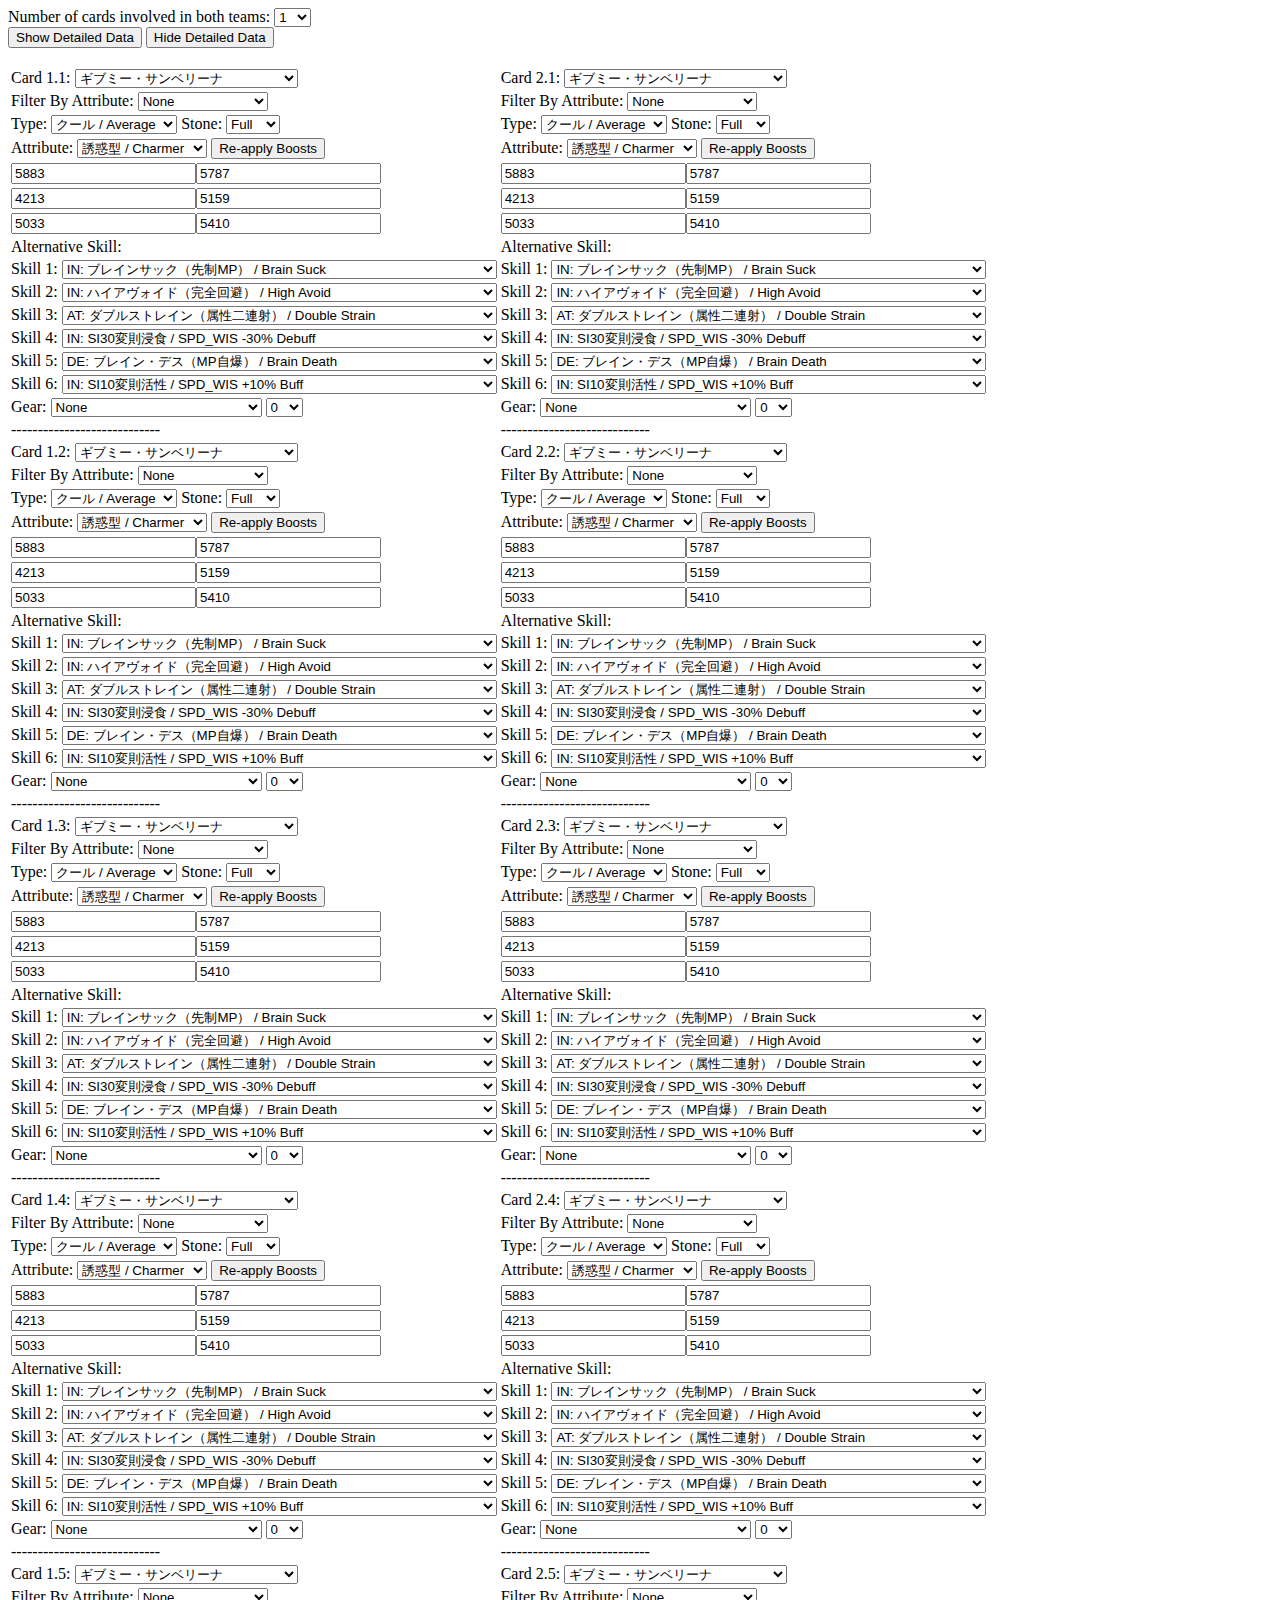
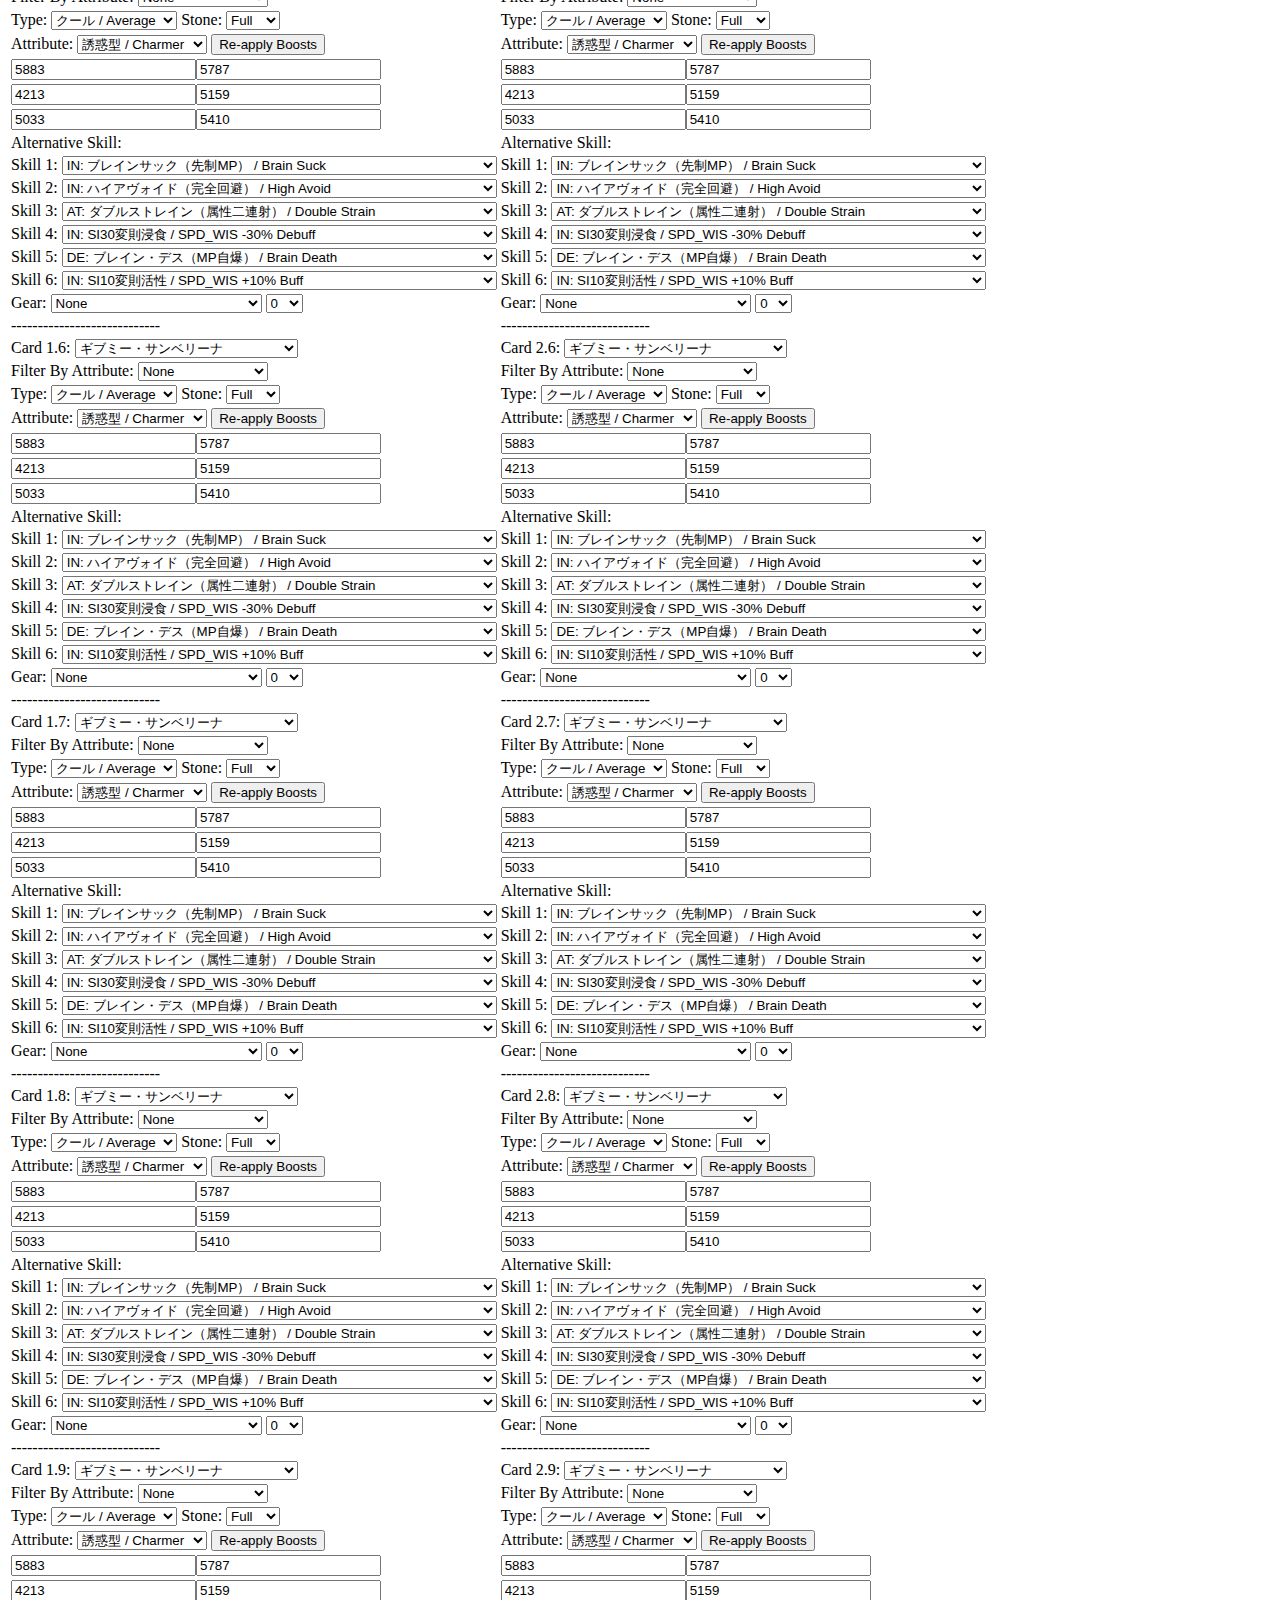
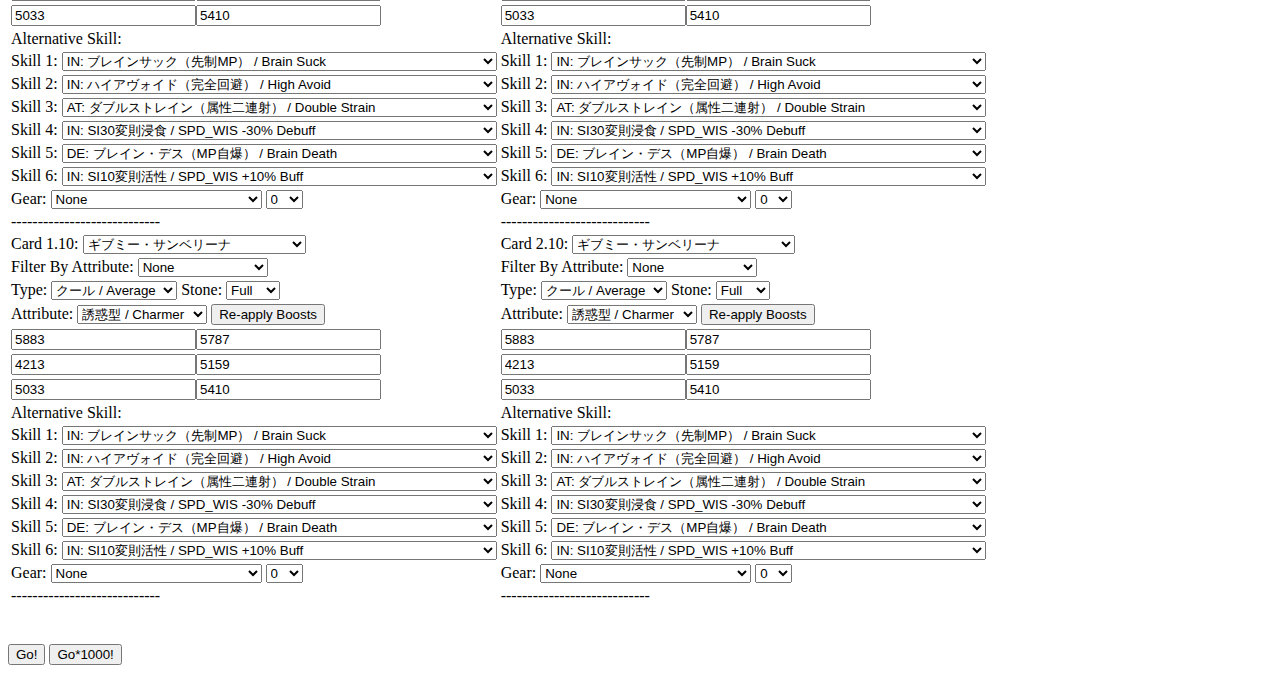
==== DC/index.html @ c234ec59 "Init DC Simulator" ====
<!DOCTYPE html>
<html>
	<head>
		<title>DC Battle Simulator</title>
		<link rel="stylesheet" type="text/css" href="style.css">
	</head>

	<body onload="generate_table(10); init_all(10)">
		Number of cards involved in both teams: <select id="num_cards"> </select> <br>
		<button id="show_details" onclick="show_details()">Show Detailed Data</button>
		<button id="hide_details" onclick="hide_details()">Hide Detailed Data</button>
		<br> <br>

		<table id="team_table">
		</table>

		<br>
		<br>

		<!--
		Colosseum Attribute Buff1:
		<select id="colo_buff_attr1" onchange="update_all(10, 1, 0); update_all(10, 2, 0)"></select>
		<select id="colo_buff_rate1" onchange="update_all(10, 1, 0); update_all(10, 2, 0)"></select> <br>
		Colosseum Attribute Buff2:
		<select id="colo_buff_attr2" onchange="update_all(10, 1, 0); update_all(10, 2, 0)"></select>
		<select id="colo_buff_rate2" onchange="update_all(10, 1, 0); update_all(10, 2, 0)"></select> <br>
		Colosseum Attribute Buff3:
		<select id="colo_buff_attr3" onchange="update_all(10, 1, 0); update_all(10, 2, 0)"></select>
		<select id="colo_buff_rate3" onchange="update_all(10, 1, 0); update_all(10, 2, 0)"></select> <br>
		Colosseum Skill Buff:
		<select id="colo_buff_skill"></select> <br>
		<br>
		-->

		<!-- <p style="display:none;"> -->
		<!-- <p> -->
		<p style="display:none;">
		From LV 70 Cool Clean to Basic: <button id="calc" onclick="basic_calc()">Calc!</button> <br>
		<input type="text" name="hpc" id="hpc"> <input type="text" name="mpc" id="mpc"> <br>
		<input type="text" name="atkc" id="atkc"> <input type="text" name="defc" id="defc"> <br>
		<input type="text" name="spdc" id="spdc"> <input type="text" name="wisc" id="wisc"> <br>
		<br>
		</p>

		<button id="battle" onclick="team_battle()">Go!</button>
		<button id="battle1000" onclick="win_rate_test()">Go*1000!</button>
		
		<p id="res"></p>
		
		<script src="cards.js" charset="UTF-8"></script>
		<script src="battle.js" charset="UTF-8"></script>

	</body>
</html>
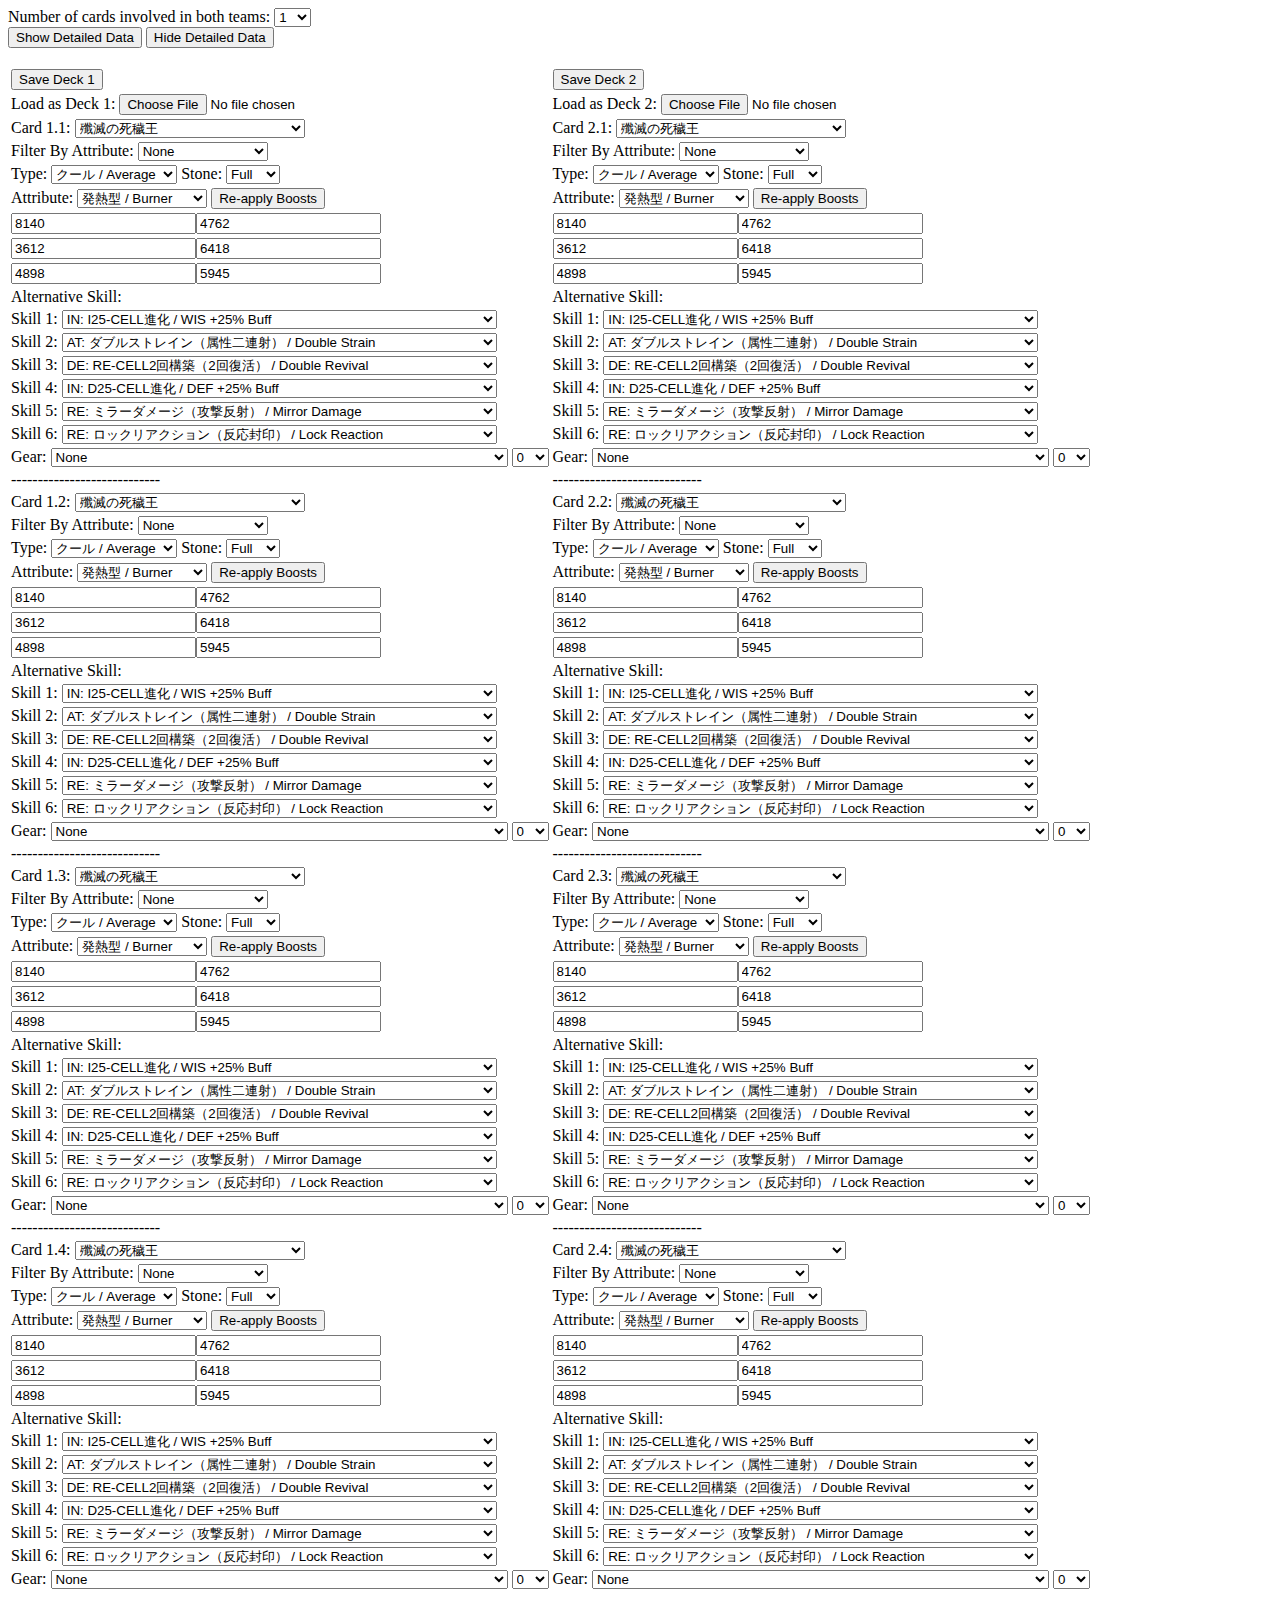
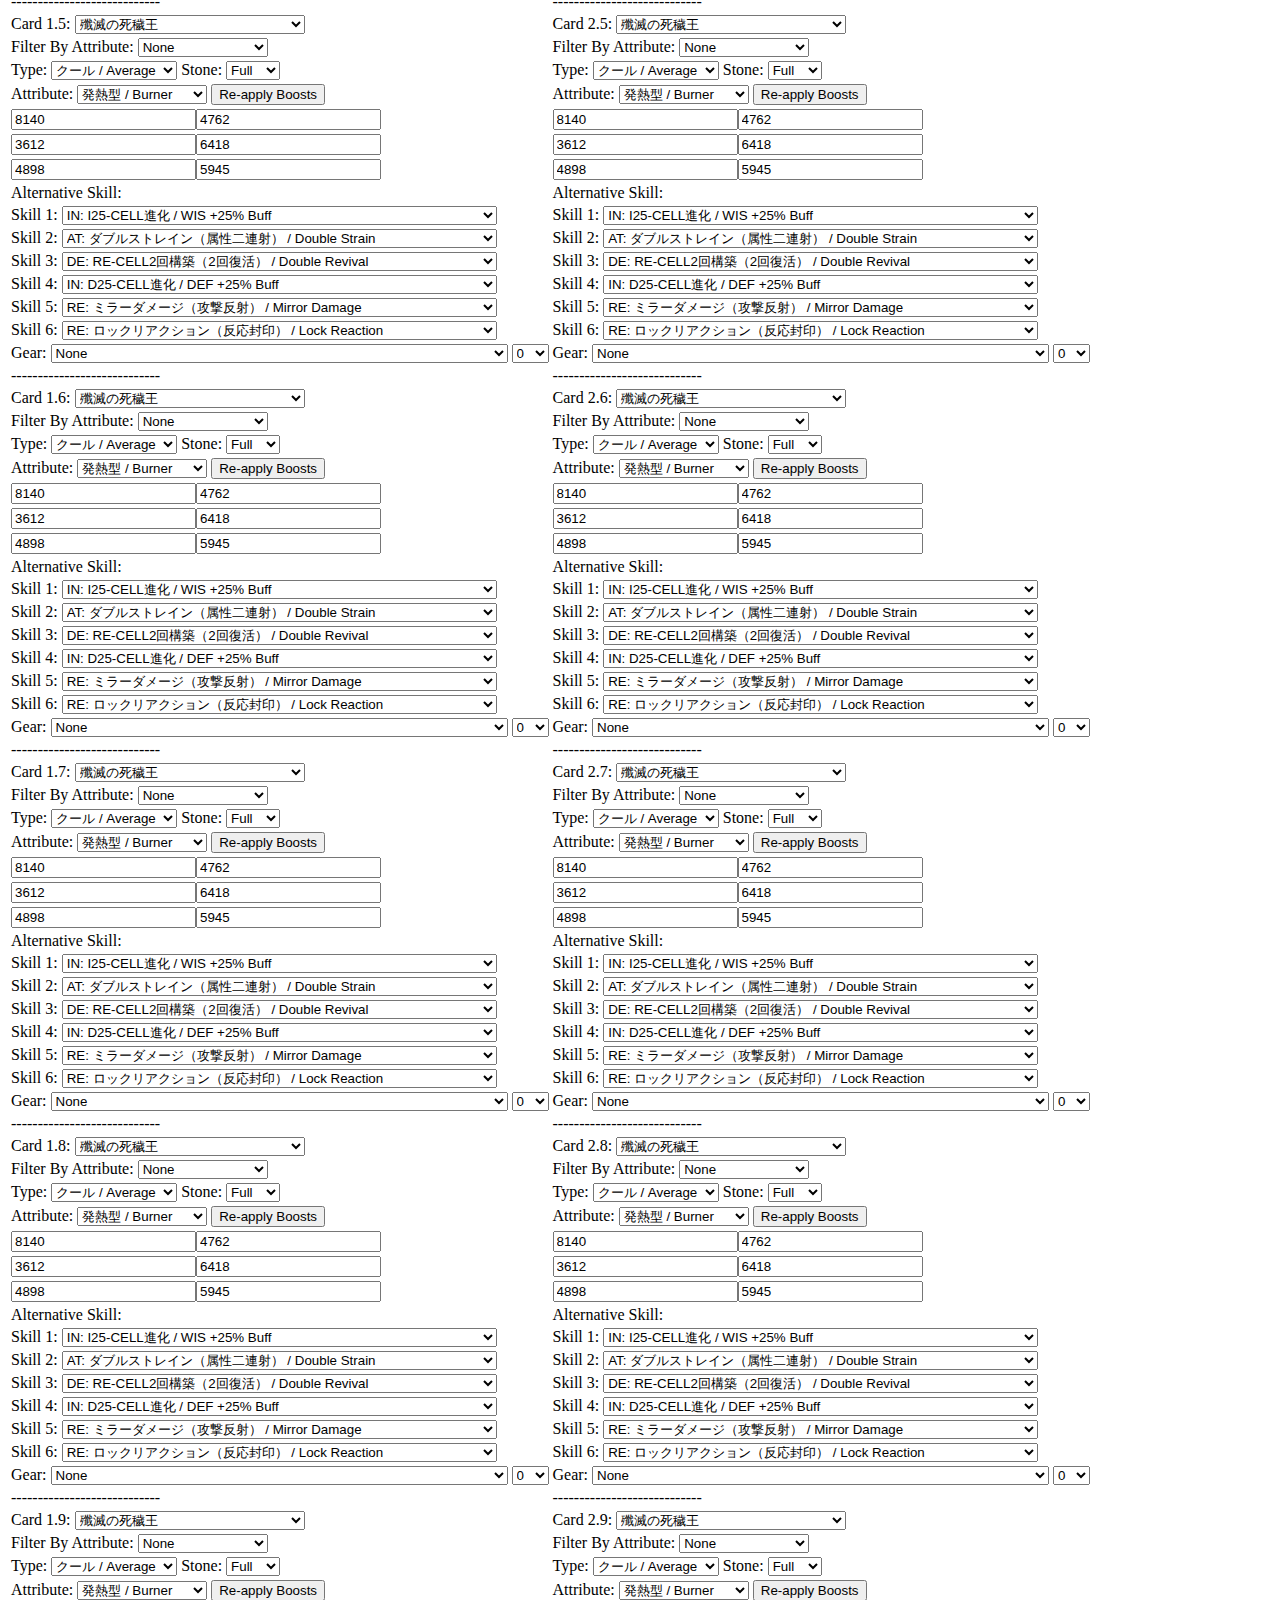
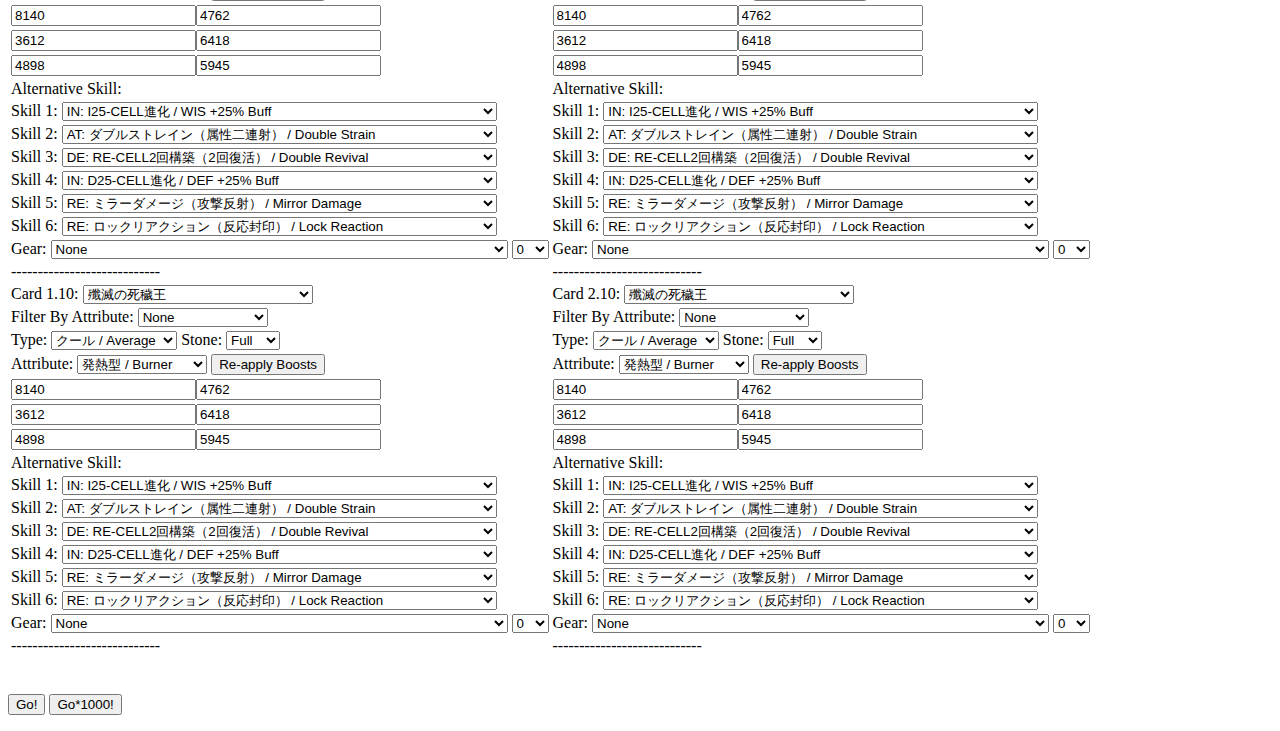
==== commit 9db5b7a0: "S/L funtion added" ====
--- a/DC/index.html
+++ b/DC/index.html
@@ -12,6 +12,14 @@
 		<br> <br>
 
 		<table id="team_table">
+			<tr>
+				<td> <button id="save_1" onclick="save_file(10, 1)">Save Deck 1</button> </td>
+				<td> <button id="save_2" onclick="save_file(10, 2)">Save Deck 2</button> </td>
+			</tr>
+			<tr>
+				<td> Load as Deck 1: <input id="filename_1" type="file" onchange="load_file(event, 1)"> </td>
+				<td> Load as Deck 2: <input id="filename_2" type="file" onchange="load_file(event, 2)"> </td>
+			</tr>
 		</table>
 
 		<br>
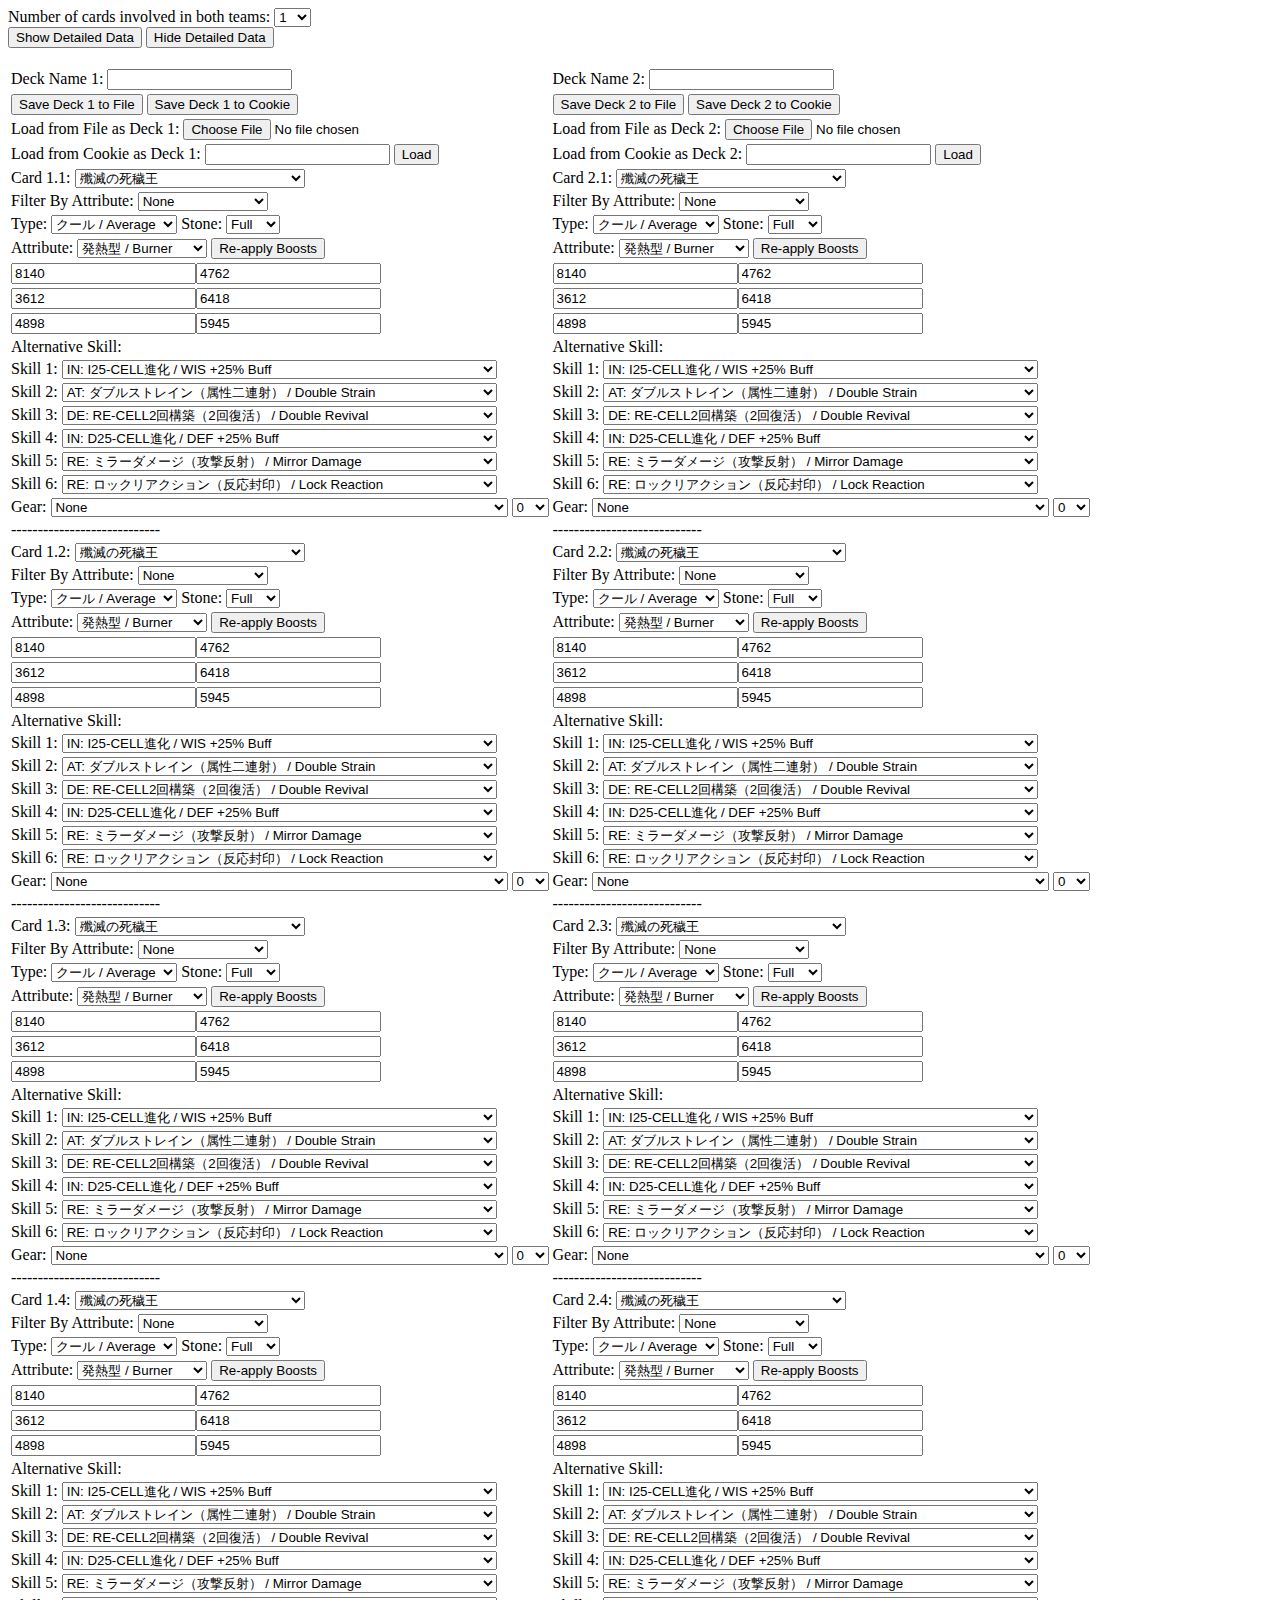
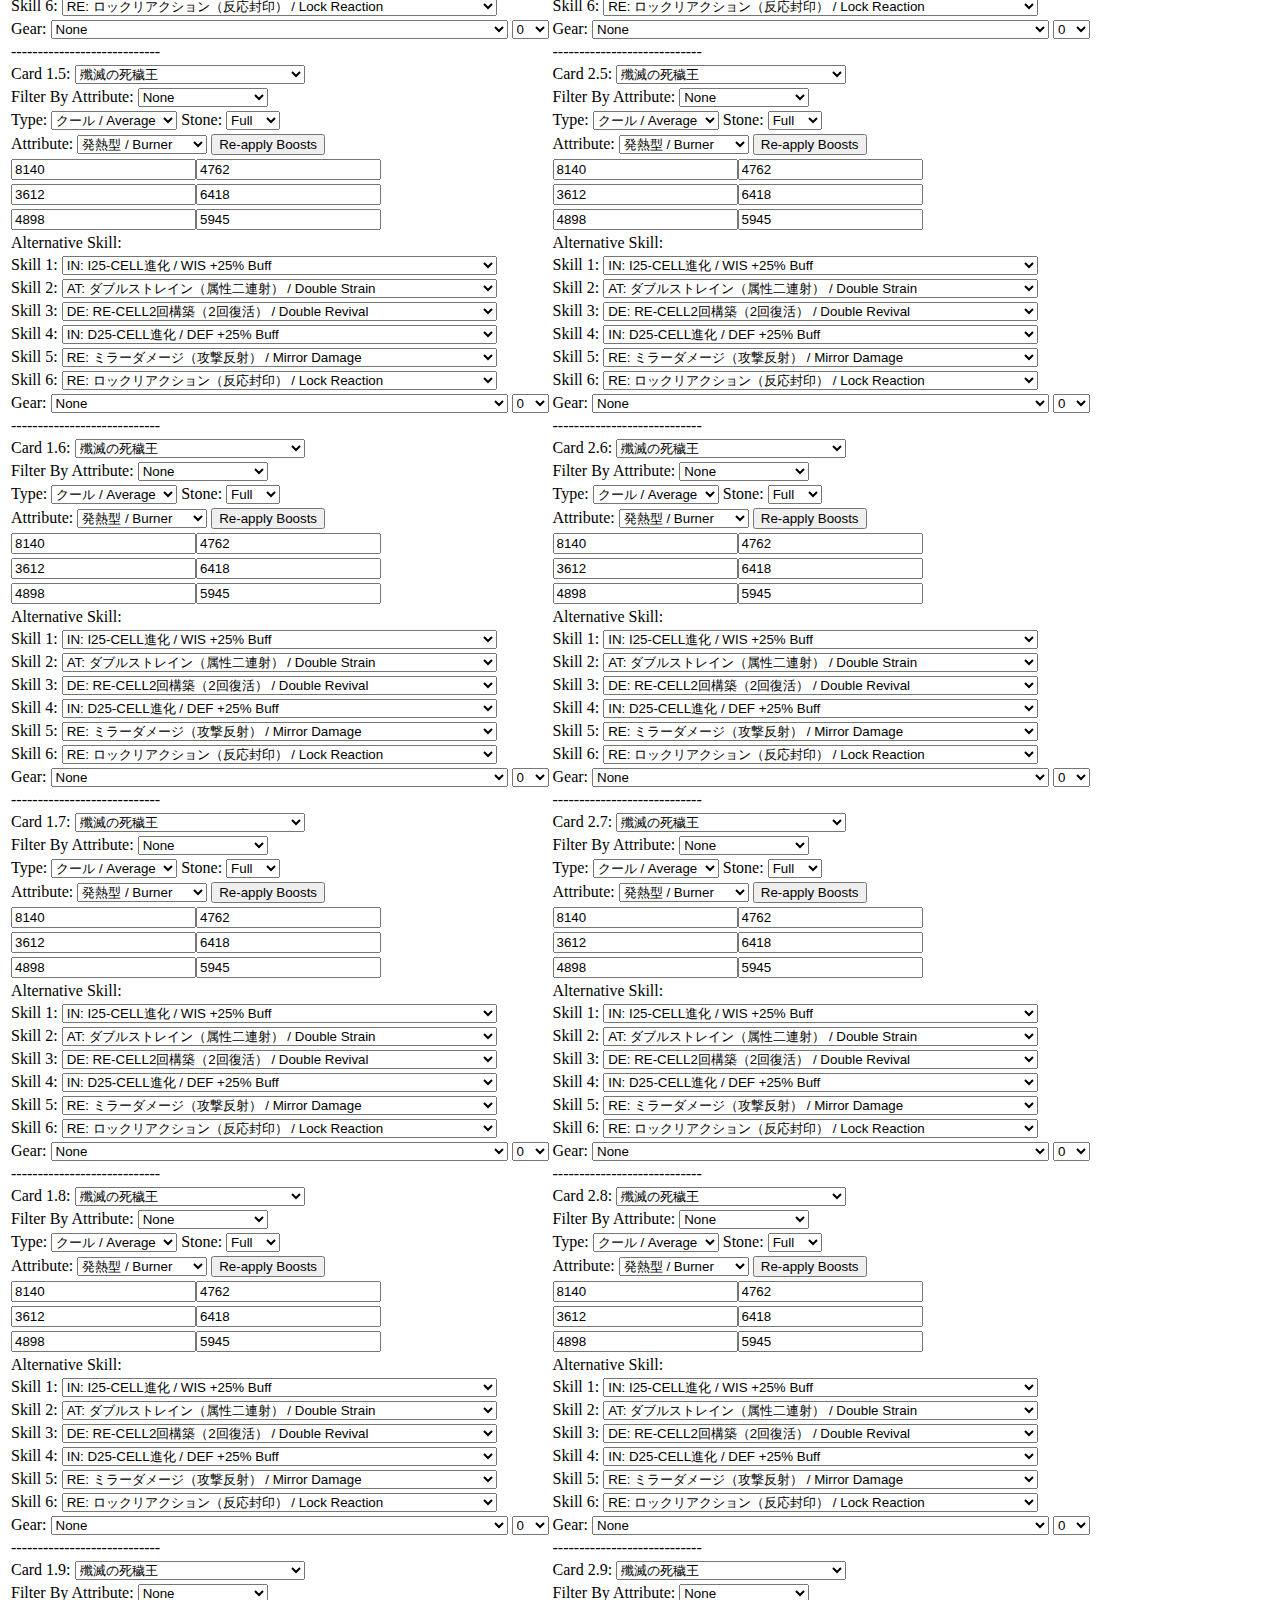
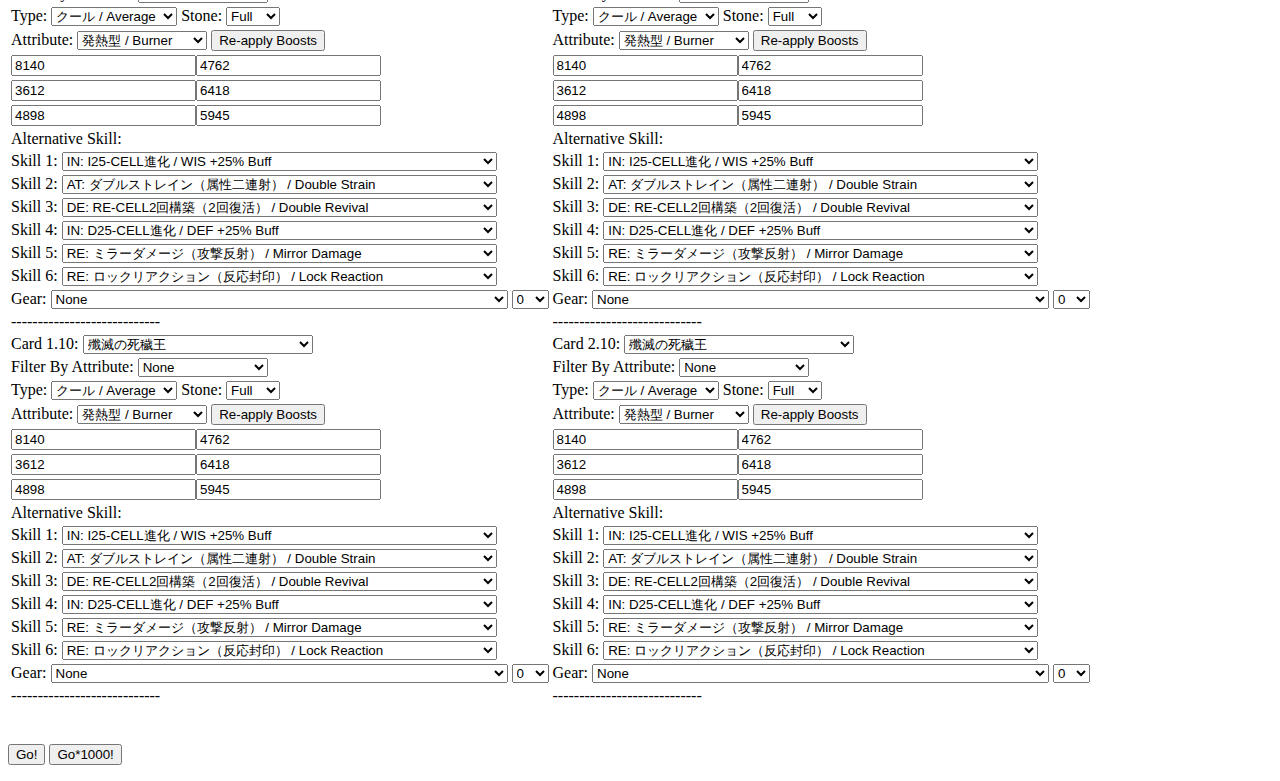
==== commit d2278fbe: "S/L funtion added" ====
--- a/DC/index.html
+++ b/DC/index.html
@@ -13,12 +13,24 @@
 
 		<table id="team_table">
 			<tr>
-				<td> <button id="save_1" onclick="save_file(10, 1)">Save Deck 1</button> </td>
-				<td> <button id="save_2" onclick="save_file(10, 2)">Save Deck 2</button> </td>
+				<td> Deck Name 1: <input type="text" id="deckname_1"> </td>
+				<td> Deck Name 2: <input type="text" id="deckname_2"> </td>
 			</tr>
 			<tr>
-				<td> Load as Deck 1: <input id="filename_1" type="file" onchange="load_file(event, 1)"> </td>
-				<td> Load as Deck 2: <input id="filename_2" type="file" onchange="load_file(event, 2)"> </td>
+				<td> <button id="save_1" onclick="save_deck(10, 1, 0)">Save Deck 1 to File</button> 
+					 <button id="save_1" onclick="save_deck(10, 1, 1)">Save Deck 1 to Cookie</button> </td>
+				<td> <button id="save_2" onclick="save_deck(10, 2, 0)">Save Deck 2 to File</button> 
+					 <button id="save_1" onclick="save_deck(10, 2, 1)">Save Deck 2 to Cookie</button> </td>
+			</tr>
+			<tr>
+				<td> Load from File as Deck 1: <input id="filename_1" type="file" onchange="load_file(event, 1)"> </td>
+				<td> Load from File as Deck 2: <input id="filename_2" type="file" onchange="load_file(event, 2)"> </td>
+			</tr>
+			<tr>
+				<td> Load from Cookie as Deck 1: <input id="loadname_1" type="text" onchange="load_cookie(1)"> 
+					 <button id="load_1" onclick="load_cookie(1)">Load</button> </td>
+				<td> Load from Cookie as Deck 2: <input id="loadname_2" type="text" onchange="load_cookie(2)"> 
+					 <button id="load_2" onclick="load_cookie(2)">Load</button></td>
 			</tr>
 		</table>
 
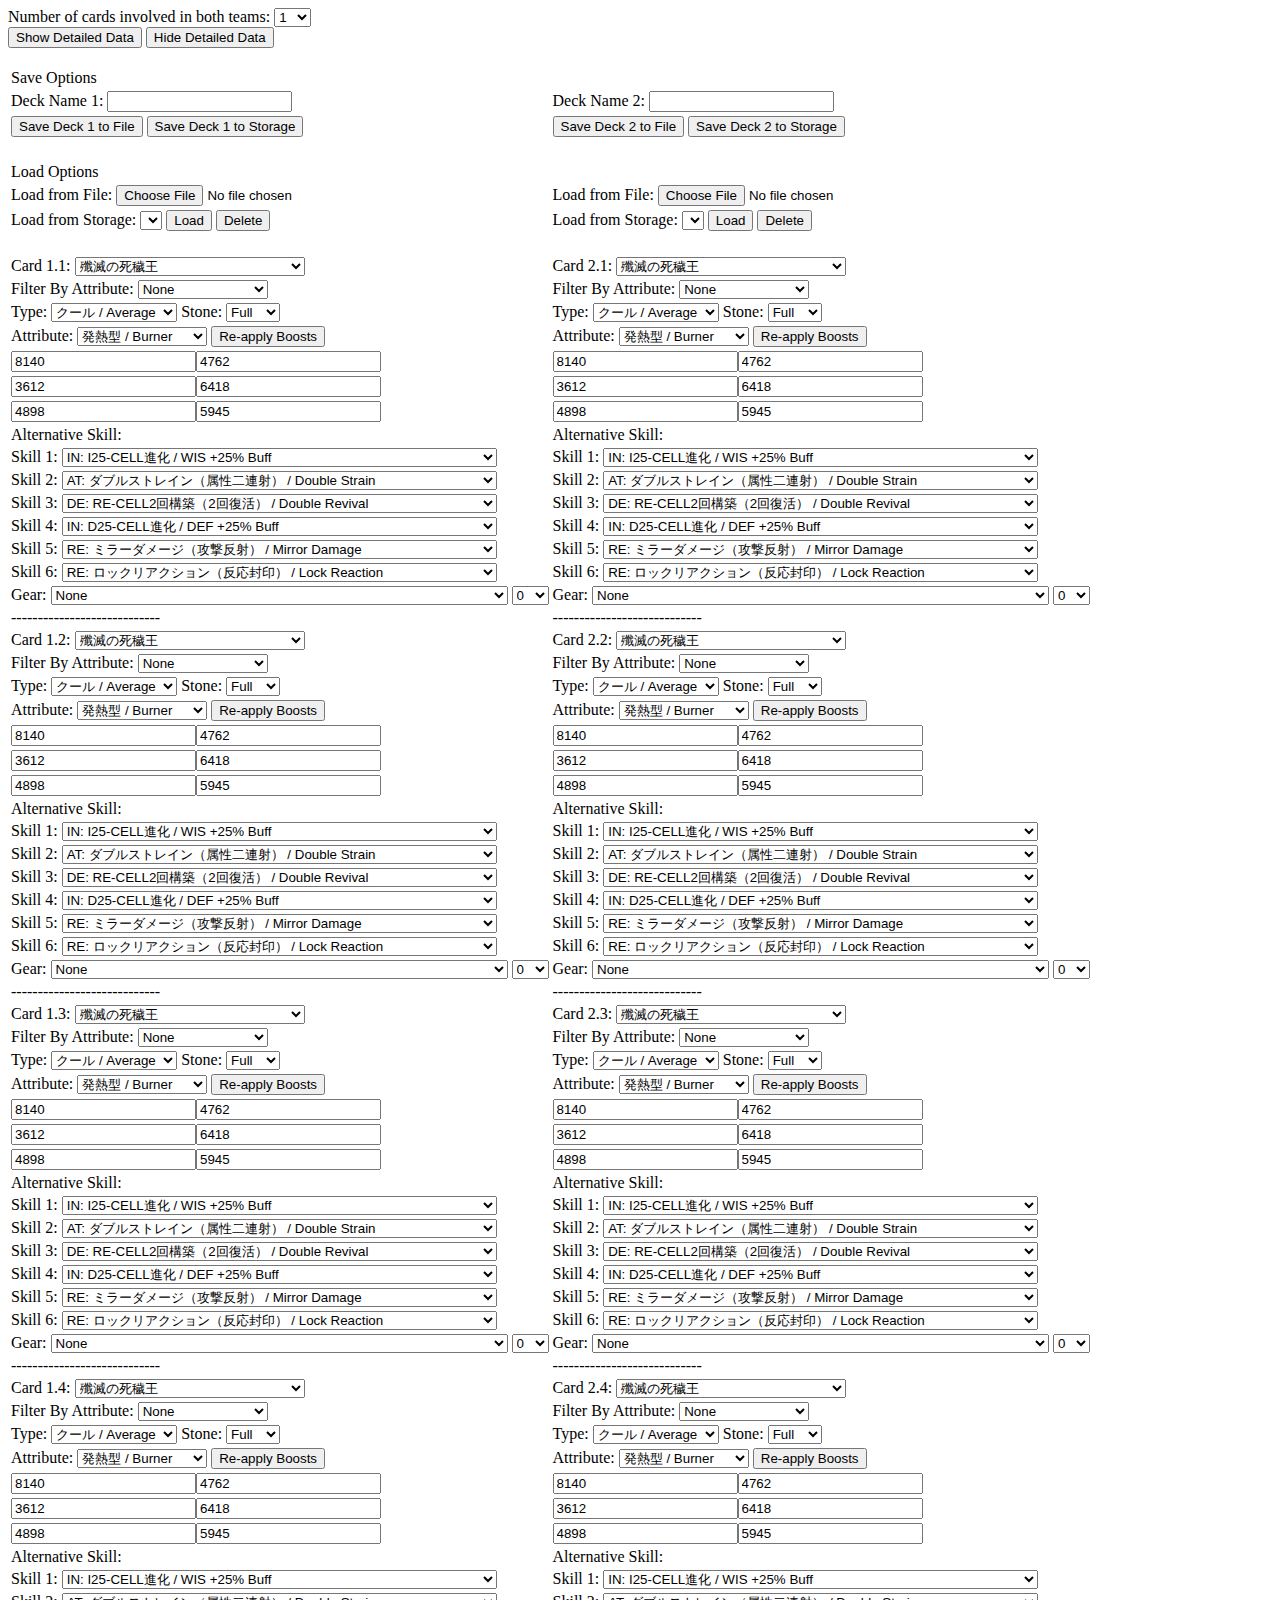
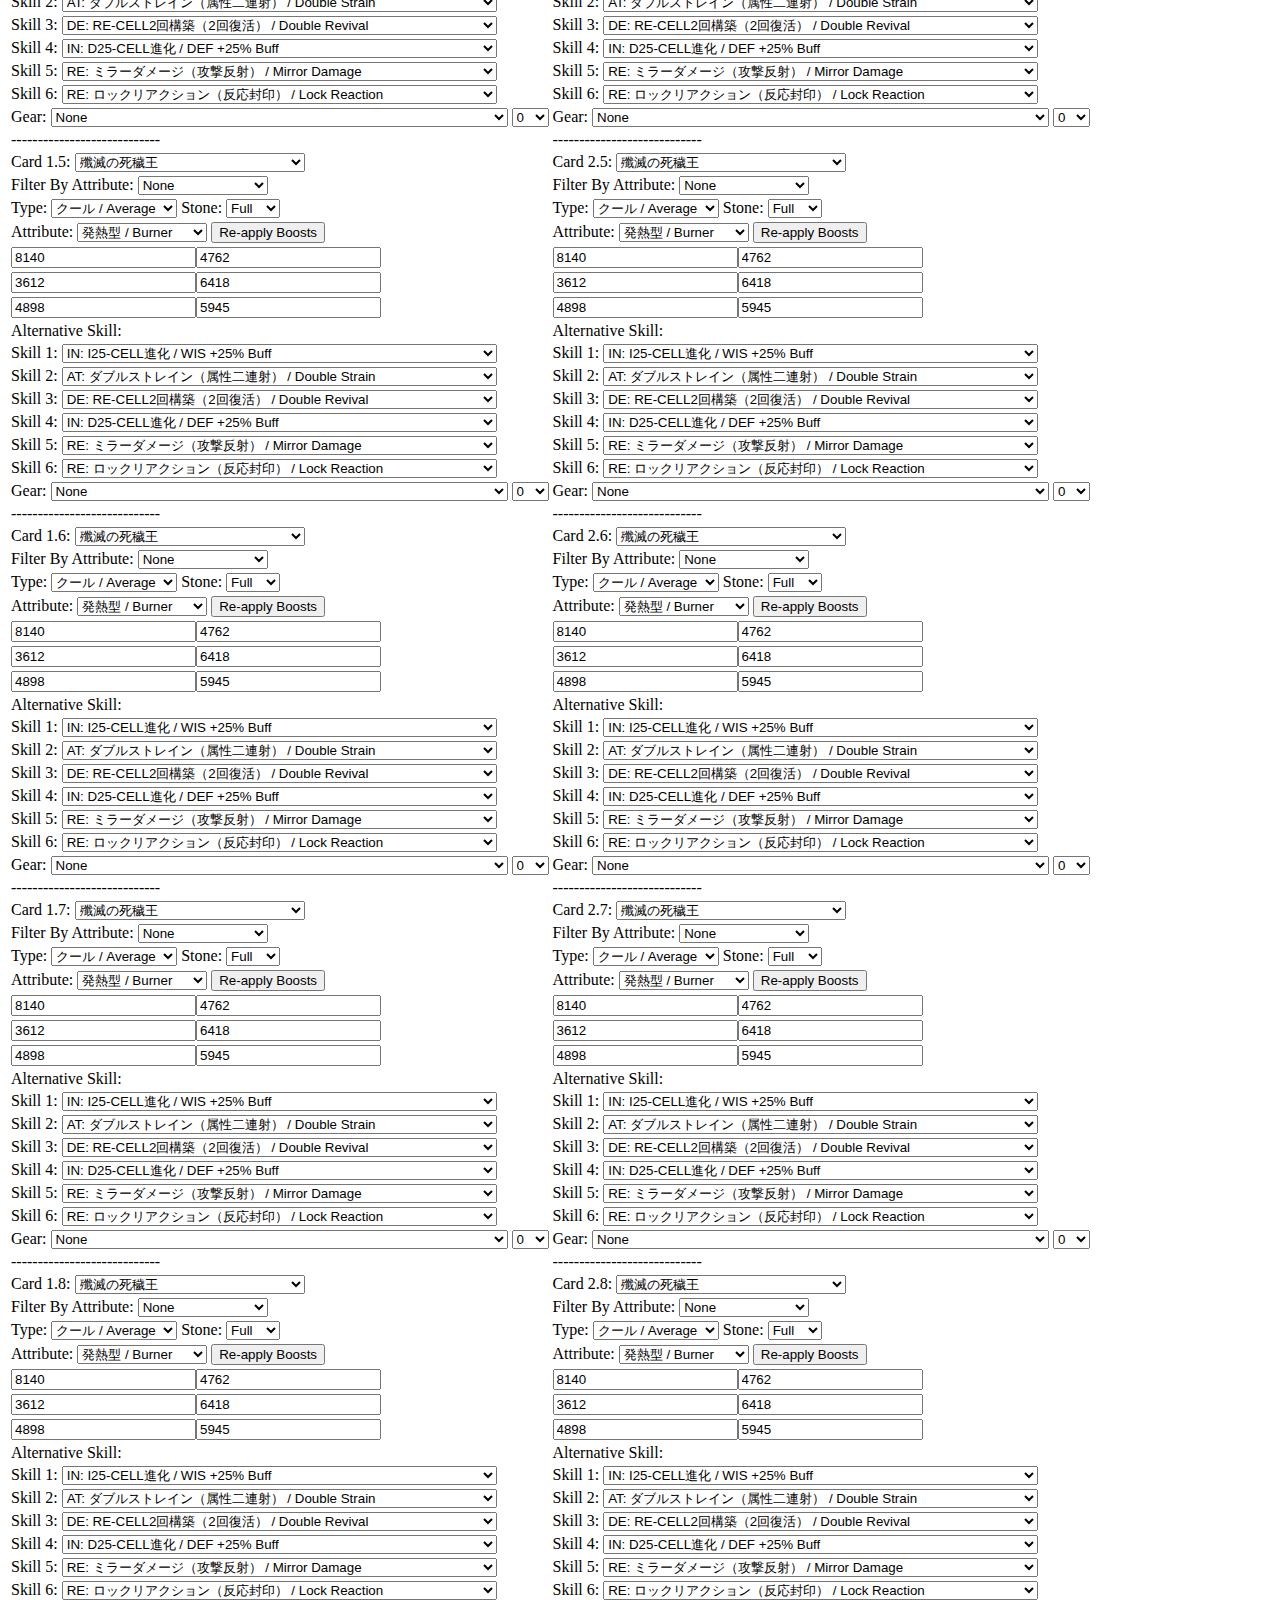
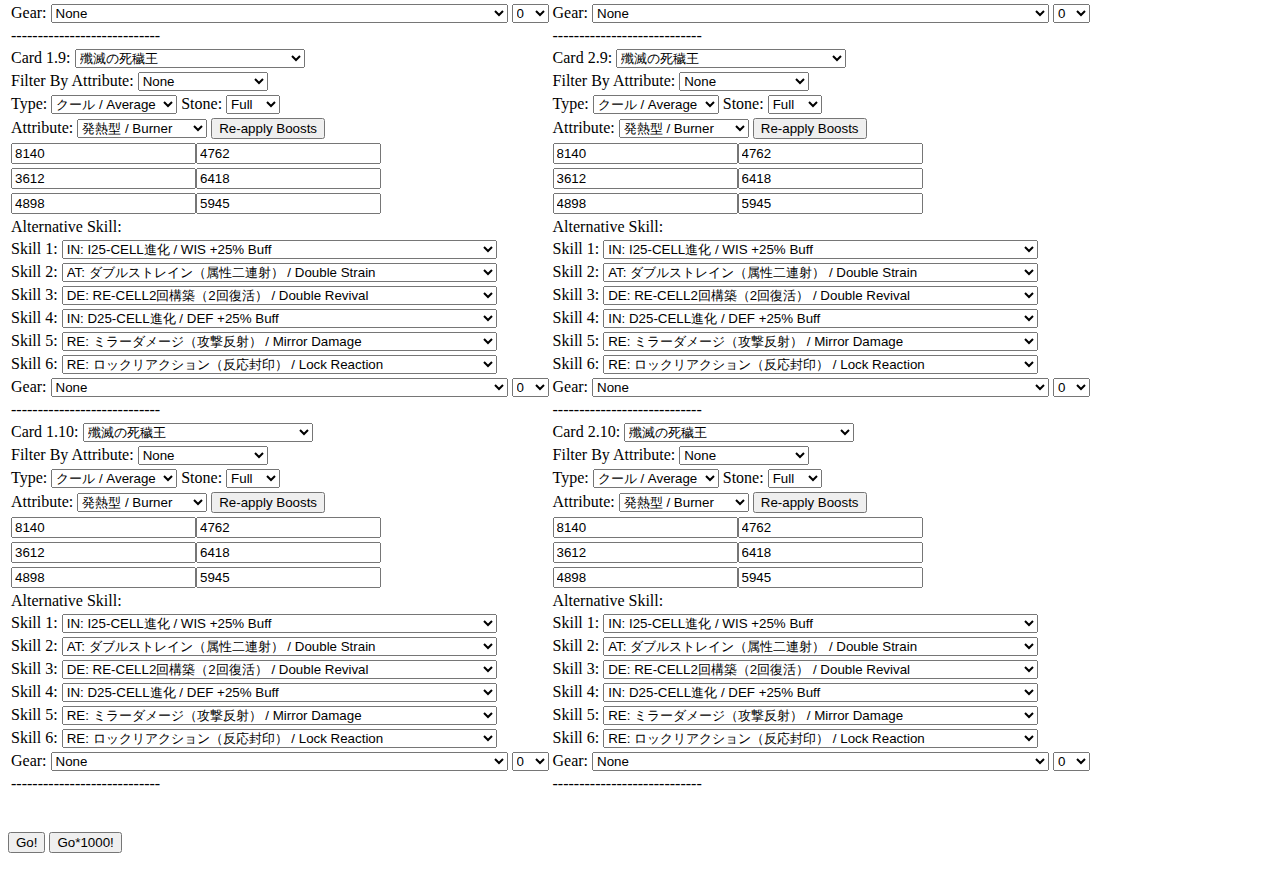
==== commit 6f0bbae0: "S/L funtion added" ====
--- a/DC/index.html
+++ b/DC/index.html
@@ -12,26 +12,32 @@
 		<br> <br>
 
 		<table id="team_table">
+			<tr> <td> Save Options </td> </tr>
 			<tr>
 				<td> Deck Name 1: <input type="text" id="deckname_1"> </td>
 				<td> Deck Name 2: <input type="text" id="deckname_2"> </td>
 			</tr>
 			<tr>
 				<td> <button id="save_1" onclick="save_deck(10, 1, 0)">Save Deck 1 to File</button> 
-					 <button id="save_1" onclick="save_deck(10, 1, 1)">Save Deck 1 to Cookie</button> </td>
+					 <button id="save_1" onclick="save_deck(10, 1, 1)">Save Deck 1 to Storage</button> </td>
 				<td> <button id="save_2" onclick="save_deck(10, 2, 0)">Save Deck 2 to File</button> 
-					 <button id="save_1" onclick="save_deck(10, 2, 1)">Save Deck 2 to Cookie</button> </td>
+					 <button id="save_1" onclick="save_deck(10, 2, 1)">Save Deck 2 to Storage</button> </td>
+			</tr>
+			<tr> <td> &nbsp;  </td> </tr>
+			<tr> <td> Load Options </td> </tr>
+			<tr>
+				<td> Load from File: <input id="filename_1" type="file" onchange="load_file(event, 1)"> </td>
+				<td> Load from File: <input id="filename_2" type="file" onchange="load_file(event, 2)"> </td>
 			</tr>
 			<tr>
-				<td> Load from File as Deck 1: <input id="filename_1" type="file" onchange="load_file(event, 1)"> </td>
-				<td> Load from File as Deck 2: <input id="filename_2" type="file" onchange="load_file(event, 2)"> </td>
+				<td> Load from Storage: <select id="decksel_1"></select> 
+					 <button id="load_1" onclick="load_storage(1)">Load</button> 
+					 <button id="delete_1" onclick="delete_deck(1)">Delete</button> </td>
+				<td> Load from Storage: <select id="decksel_2"></select>
+					 <button id="load_2" onclick="load_storage(2)">Load</button> 
+					 <button id="delete_2" onclick="delete_deck(2)">Delete</button> </td>
 			</tr>
-			<tr>
-				<td> Load from Cookie as Deck 1: <input id="loadname_1" type="text" onchange="load_cookie(1)"> 
-					 <button id="load_1" onclick="load_cookie(1)">Load</button> </td>
-				<td> Load from Cookie as Deck 2: <input id="loadname_2" type="text" onchange="load_cookie(2)"> 
-					 <button id="load_2" onclick="load_cookie(2)">Load</button></td>
-			</tr>
+			<tr> <td> &nbsp;  </td> </tr>
 		</table>
 
 		<br>
